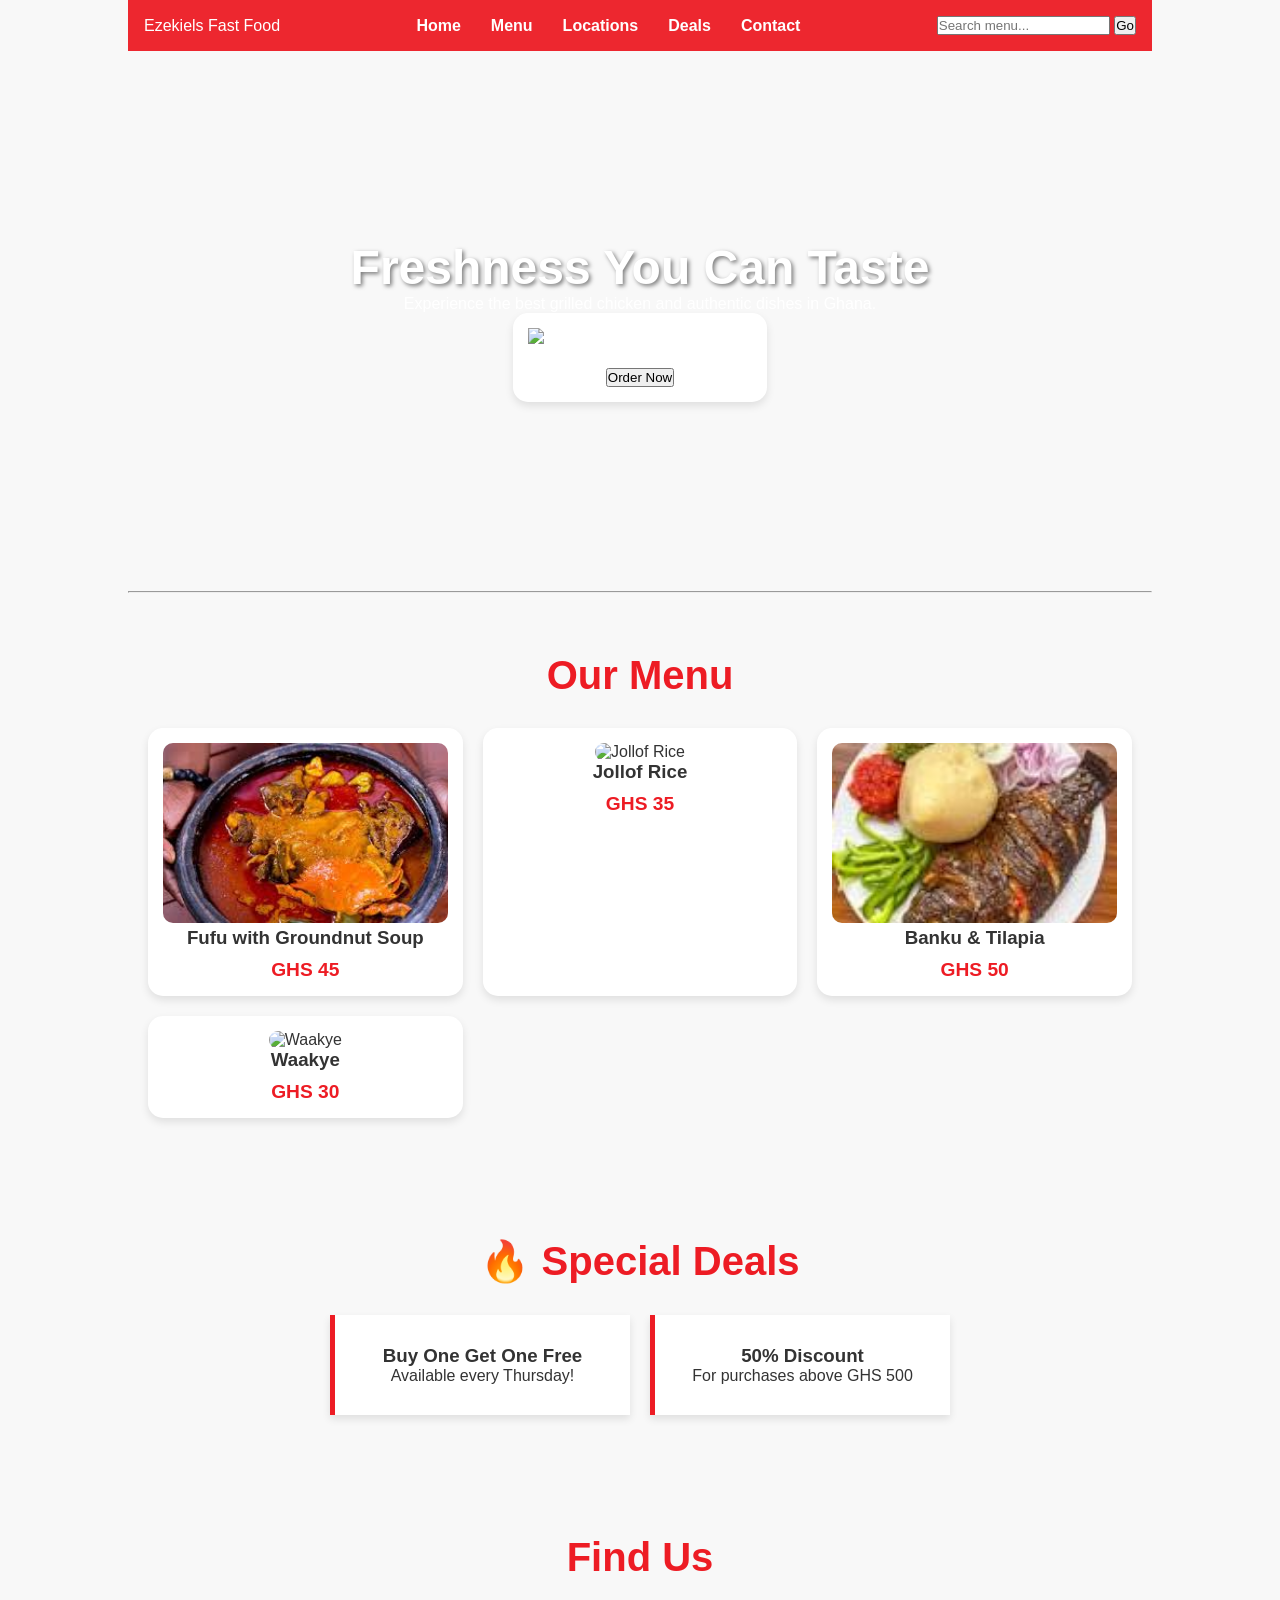
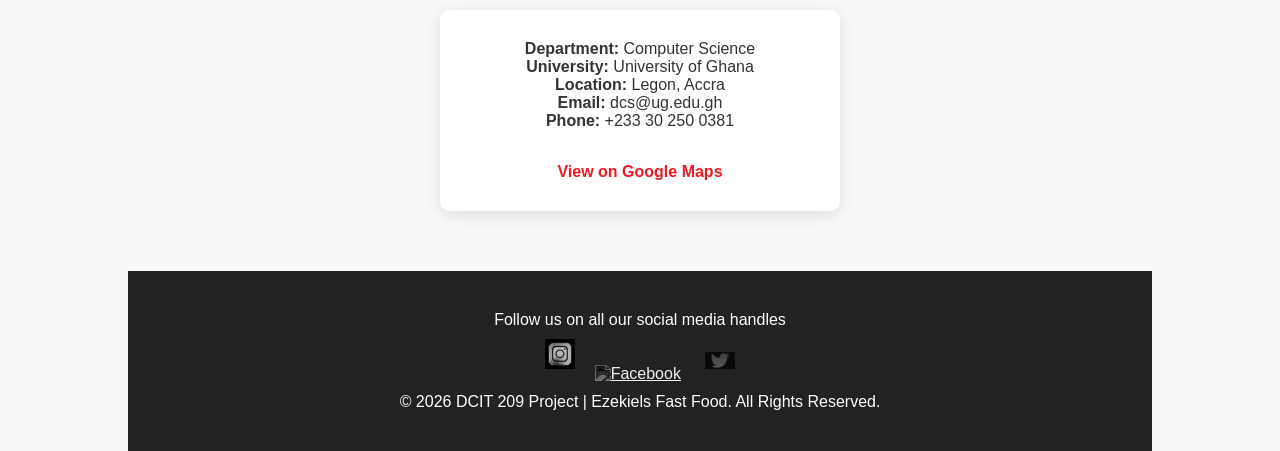
==== index.html @ da1f903e "Update index.html" ====
<!DOCTYPE html>
<html lang="en">
<head>
    <meta charset="UTF-8">
    <meta name="viewport" content="width=device-width, initial-scale=1.0">
    <title>Ezekiels Fast Food | Authentic Ghanaian Cuisine</title>
    <link rel="stylesheet" href="For trials.css">
</head>
<body>

    <div class="video-container">
        <video autoplay muted loop id="bg-video" aria-hidden="true">
            <source src="papaye-tesano-branch-foodie-shortvideo-food-explore-foodblogger-eating-goodvibes-shots-ytshorts.savetube.vip.mp4">
        </video>
    </div>

    <header role="banner">
        <nav id="main-nav">
            <div class="logo">Ezekiels Fast Food</div>
            <ul class="nav-links">
                <li><a href="#Home">Home</a></li>
                <li><a href="Menu.html">Menu</a></li>
                <li><a href="#locations">Locations</a></li>
                <li><a href="Deal.html">Deals</a></li>
                <li><a href="#contact">Contact</a></li>
            </ul>
            <div class="search-box">
                <input type="text" id="pageSearch" placeholder="Search menu...">
                <button onclick="searchText()">Go</button>
            </div>
        </nav>
    </header>

    <main>
        <section id="home" class="hero-content">
            <h1>Freshness You Can Taste</h1>
            <p>Experience the best grilled chicken and authentic dishes in Ghana.</p>
            <div class="featured-boxes">
                <div class="food-card">
                    <img src="C:\Users\BLUEWAVE COMP\Downloads\Jollof with meat.jpg" alt="Fried Chicken and Jollof Rice">
                    <h3>Signature Jollof</h3>
                    <button>Order Now</button>
                </div>
            </div>
        </section>

        <hr>

        <section id="menu">
            <h2 class="section-title">Our Menu</h2>
            <div class="menu-container">
                <div class="menu-item">
                    <img src="food `.jpg">
                    <h3>Fufu with Groundnut Soup</h3>
                    <p class="price">GHS 45</p>
                </div>
                <div class="menu-item">
                    <img src="C:\Users\BLUEWAVE COMP\Downloads\Jollof.jpg" alt="Jollof Rice">
                    <h3>Jollof Rice</h3>
                    <p class="price">GHS 35</p>
                </div>
                <div class="menu-item">
                    <img src="Banku with Tilapia.jpg">
                    <h3>Banku & Tilapia</h3>
                    <p class="price">GHS 50</p>
                </div>
                <div class="menu-item">
                    <img src="C:\Users\BLUEWAVE COMP\Downloads\waakye.jpg" alt="Waakye">
                    <h3>Waakye</h3>
                    <p class="price">GHS 30</p>
                </div>
                </div>
        </section>

        <section id="deals">
            <h2 class="section-title">🔥 Special Deals</h2>
            <div class="deals-flex">
                <div class="deal-box">
                    <h3>Buy One Get One Free</h3>
                    <p>Available every Thursday!</p>
                </div>
                <div class="deal-box">
                    <h3>50% Discount</h3>
                    <p>For purchases above GHS 500</p>
                </div>
            </div>
        </section>

        <section id="contact">
            <h2 class="section-title">Find Us</h2>
            <div class="contact-container">
                <div class="contact-box">
                    <p><strong>Department:</strong> Computer Science</p>
                    <p><strong>University:</strong> University of Ghana</p>
                    <p><strong>Location:</strong> Legon, Accra</p>
                    <p><strong>Email:</strong> dcs@ug.edu.gh</p>
                    <p><strong>Phone:</strong> +233 30 250 0381</p>
                    <br>
                    <a href="https://www.google.com/maps?q=University+of+Ghana+Legon" target="_blank" class="map-link">View on Google Maps</a>
                </div>
            </div>
        </section>
    </main>

    <footer>
        <div class="social-section">
            <p>Follow us on all our social media handles</p>
            <div class="social-icons">
                <a href="https://www.instagram.com"><img src="instagram.jpg"
                <a href="https://www.facebook.com"><img src="assets/facebook.jpg" alt="Facebook"></a>
                <a href="https://x.com"><img src="twitter.jpg" alt="Twitter"></a>
            </div>
        </div>
        <p>&copy; 2026 DCIT 209 Project | Ezekiels Fast Food. All Rights Reserved.</p>
    </footer>

    <script src="script.js"></script>
</body>
</html>
---- For trials.css ----
/* Universal Styles */
* {
    margin: 0;
    padding: 0;
    box-sizing: border-box;
    font-family: 'Segoe UI', Tahoma, Geneva, Verdana, sans-serif;
}

body {
    max-width: 1024px;
    margin: 0 auto;
    background-color: #f8f8f8;
    color: #333;
    overflow-x: hidden;
}

/* Background Video */
#bg-video {
    position: fixed;
    right: 0;
    bottom: 0;
    min-width: 100%;
    min-height: 100%;
    z-index: -1;
    filter: brightness(40%);
}

/* Navigation */
#main-nav {
    display: flex;
    justify-content: space-between;
    align-items: center;
    background-color: rgba(237, 28, 36, 0.95);
    padding: 1rem;
    color: white;
    position: sticky;
    top: 0;
    z-index: 1000;
}

.nav-links {
    display: flex;
    list-style: none;
}

.nav-links li a {
    color: white;
    text-decoration: none;
    padding: 0 15px;
    font-weight: bold;
}

.nav-links li a:hover {
    text-decoration: underline;
}

/* Section Styling */
section {
    padding: 60px 20px;
    text-align: center;
}

.section-title {
    font-size: 2.5rem;
    margin-bottom: 30px;
    color: #ed1c24;
}

/* Hero Content */
.hero-content {
    color: white;
    min-height: 60vh;
    display: flex;
    flex-direction: column;
    justify-content: center;
    align-items: center;
}

.hero-content h1 {
    font-size: 3rem;
    text-shadow: 2px 2px 4px rgba(0,0,0,0.5);
}

/* Food Cards & Menu Grid */
.menu-container {
    display: grid;
    grid-template-columns: repeat(auto-fit, minmax(250px, 1fr));
    gap: 20px;
}

.menu-item, .food-card {
    background: white;
    border-radius: 15px;
    box-shadow: 0 4px 8px rgba(0,0,0,0.1);
    padding: 15px;
    transition: transform 0.3s ease;
}

.menu-item:hover, .food-card:hover {
    transform: translateY(-10px);
}

.menu-item img {
    width: 100%;
    height: 180px;
    object-fit: cover;
    border-radius: 10px;
}

.price {
    color: #ed1c24;
    font-weight: bold;
    font-size: 1.2rem;
    margin-top: 10px;
}

/* Deals */
.deals-flex {
    display: flex;
    justify-content: center;
    gap: 20px;
    flex-wrap: wrap;
}

.deal-box {
    background: #fff;
    padding: 30px;
    border-left: 5px solid #ed1c24;
    box-shadow: 0 4px 8px rgba(0,0,0,0.1);
    width: 300px;
}

/* Contact Box */
.contact-box {
    background: white;
    margin: 0 auto;
    padding: 30px;
    max-width: 400px;
    border-radius: 10px;
    box-shadow: 0 4px 15px rgba(0,0,0,0.1);
}

.map-link {
    display: inline-block;
    margin-top: 15px;
    color: #ed1c24;
    text-decoration: none;
    font-weight: bold;
}

/* Footer */
footer {
    background: #222;
    color: white;
    padding: 40px 20px;
    text-align: center;
}

.social-icons img {
    width: 30px;
    margin: 10px;
    filter: grayscale(100%) invert(100%);
    transition: 0.3s;
}

.social-icons img:hover {
    filter: grayscale(0%) invert(0%);
}

/* Responsive */
@media screen and (max-width: 768px) {
    .nav-links {
        display: none; /* Add a toggle burger menu later for mobile */
    }
    
    #main-nav {
        flex-direction: column;
    }
}
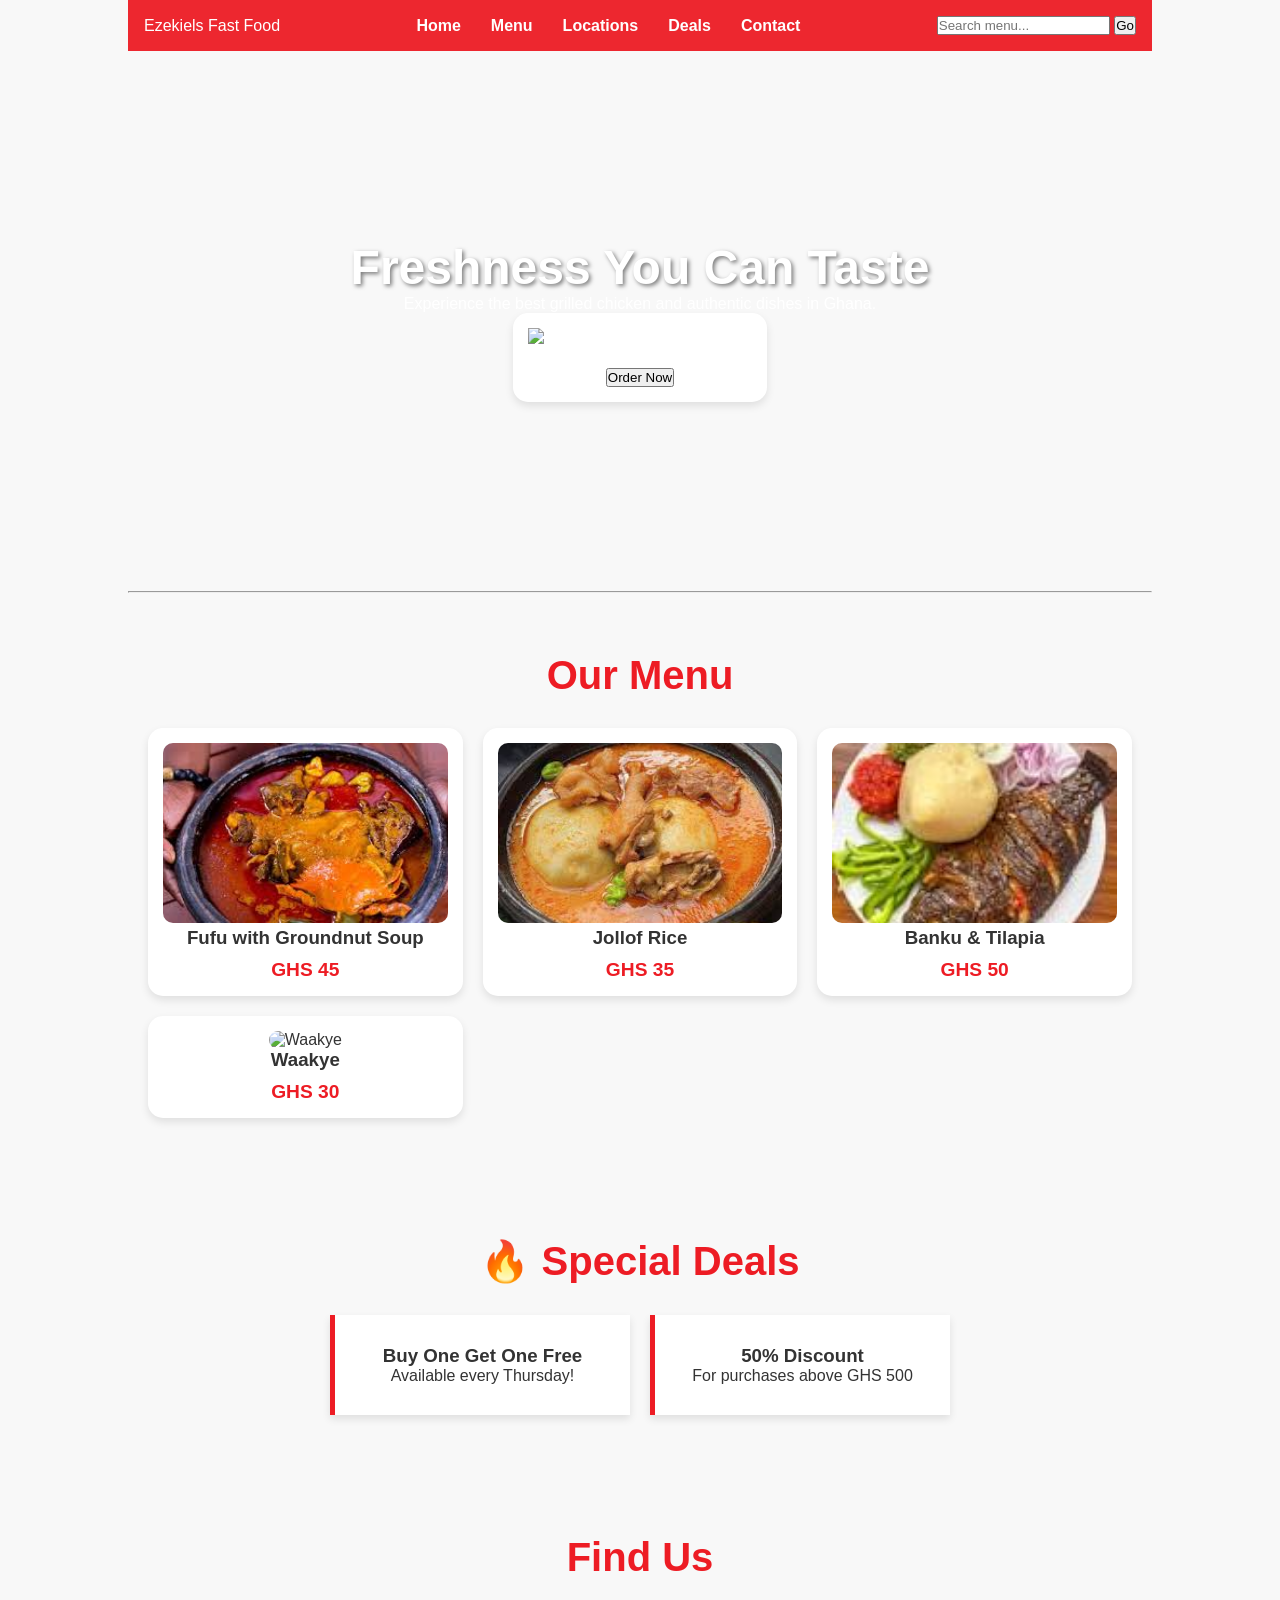
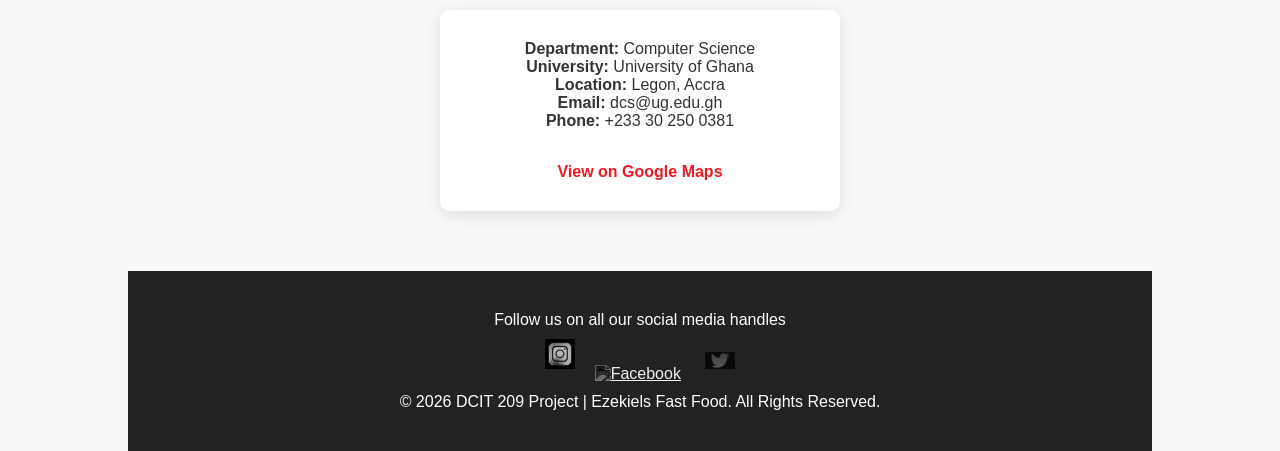
==== commit f85adcd9: "Update index.html" ====
--- a/index.html
+++ b/index.html
@@ -55,7 +55,7 @@
                     <p class="price">GHS 45</p>
                 </div>
                 <div class="menu-item">
-                    <img src="C:\Users\BLUEWAVE COMP\Downloads\Jollof.jpg" alt="Jollof Rice">
+                    <img src="Fufu.jpg">
                     <h3>Jollof Rice</h3>
                     <p class="price">GHS 35</p>
                 </div>
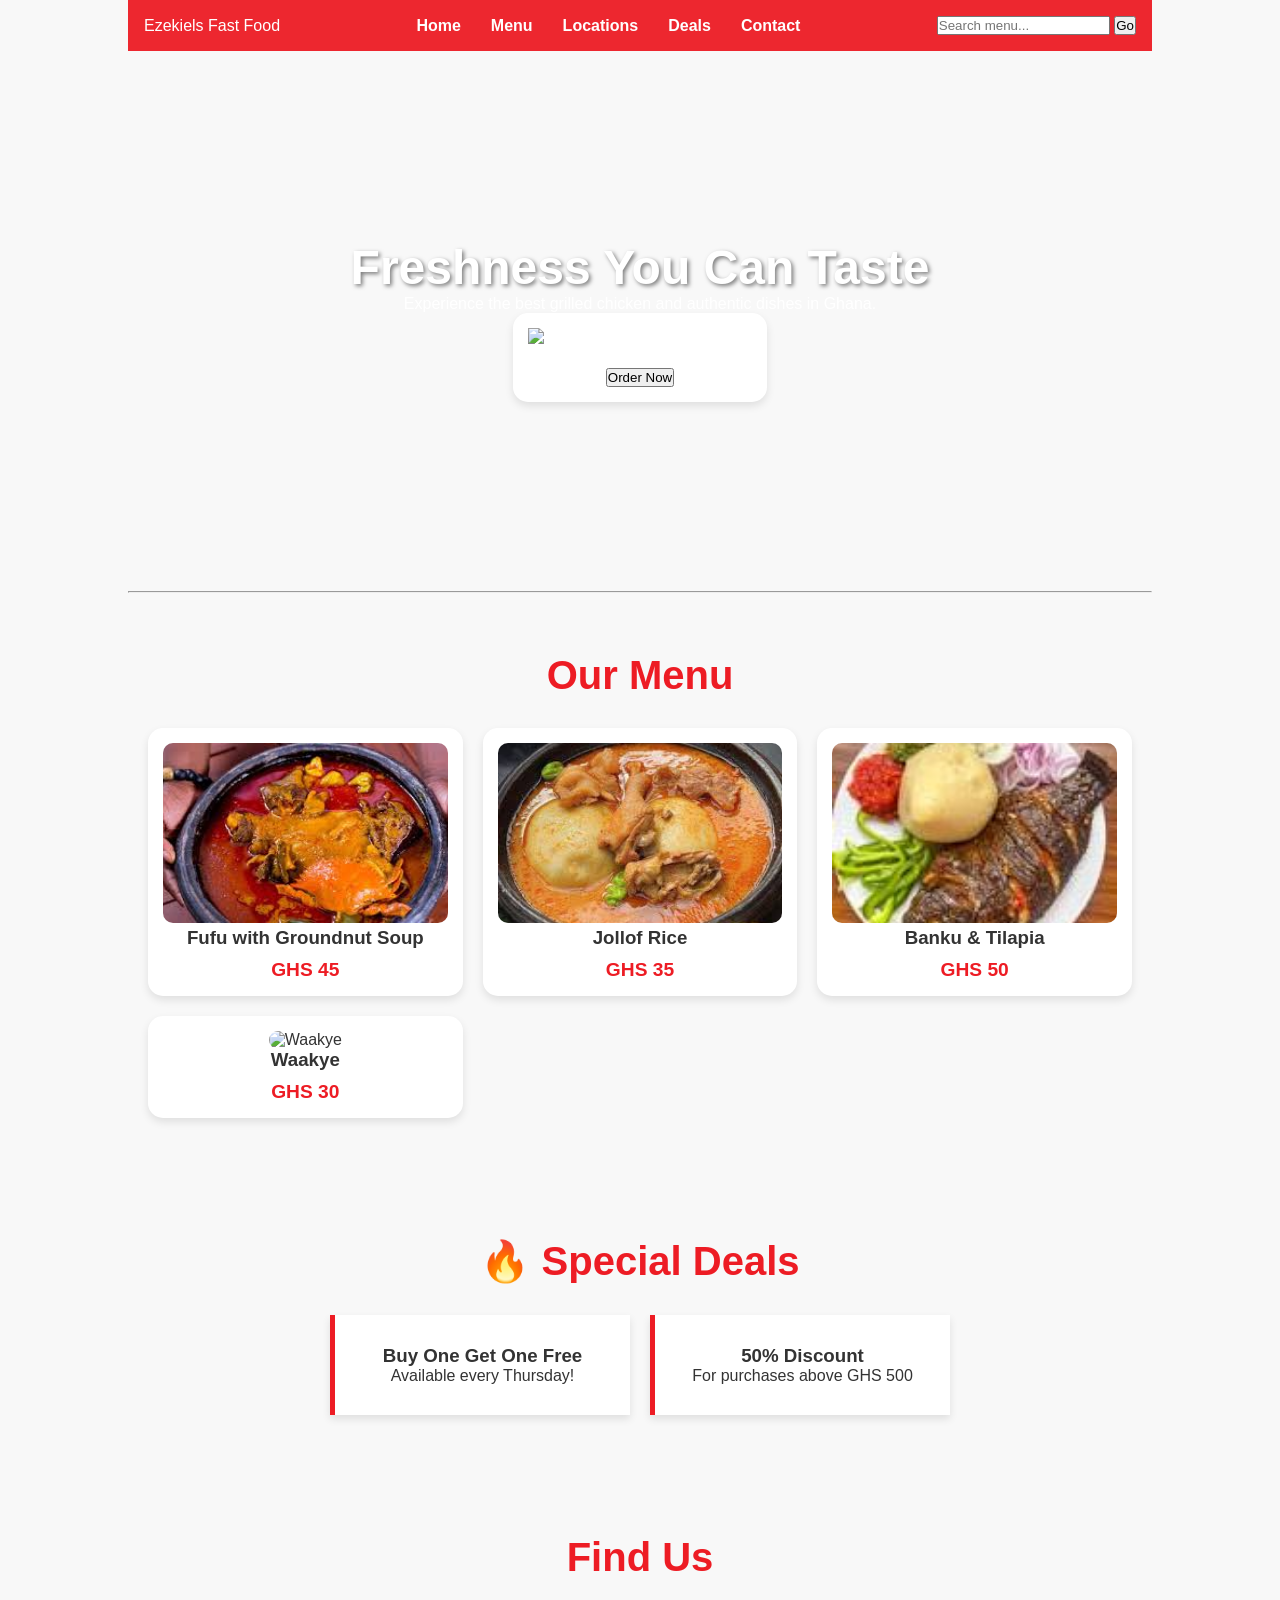
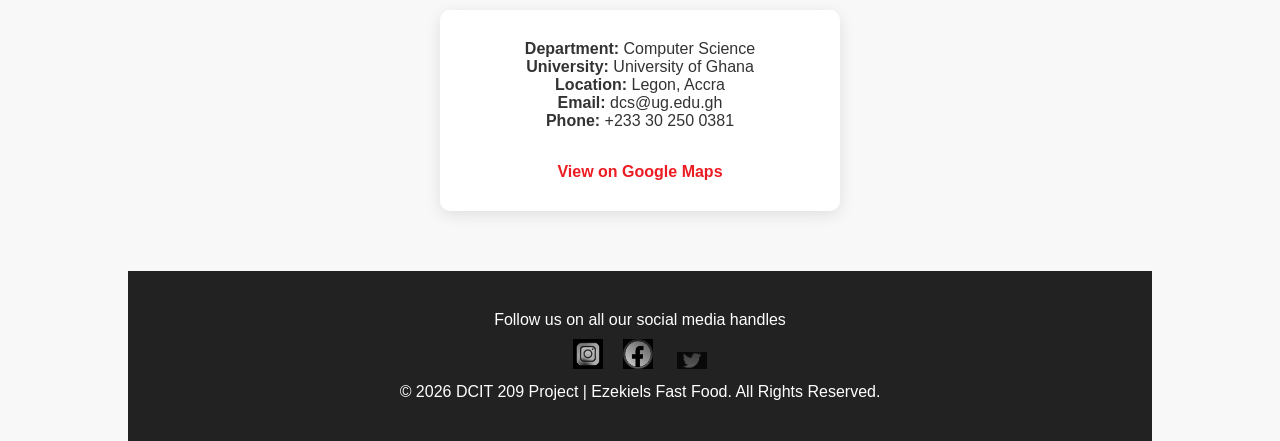
==== commit 208f15d5: "Update index.html" ====
--- a/index.html
+++ b/index.html
@@ -107,7 +107,7 @@
             <p>Follow us on all our social media handles</p>
             <div class="social-icons">
                 <a href="https://www.instagram.com"><img src="instagram.jpg"
-                <a href="https://www.facebook.com"><img src="assets/facebook.jpg" alt="Facebook"></a>
+                <a href="https://www.facebook.com"><img src="facebook.jpg" alt="Facebook"></a>
                 <a href="https://x.com"><img src="twitter.jpg" alt="Twitter"></a>
             </div>
         </div>
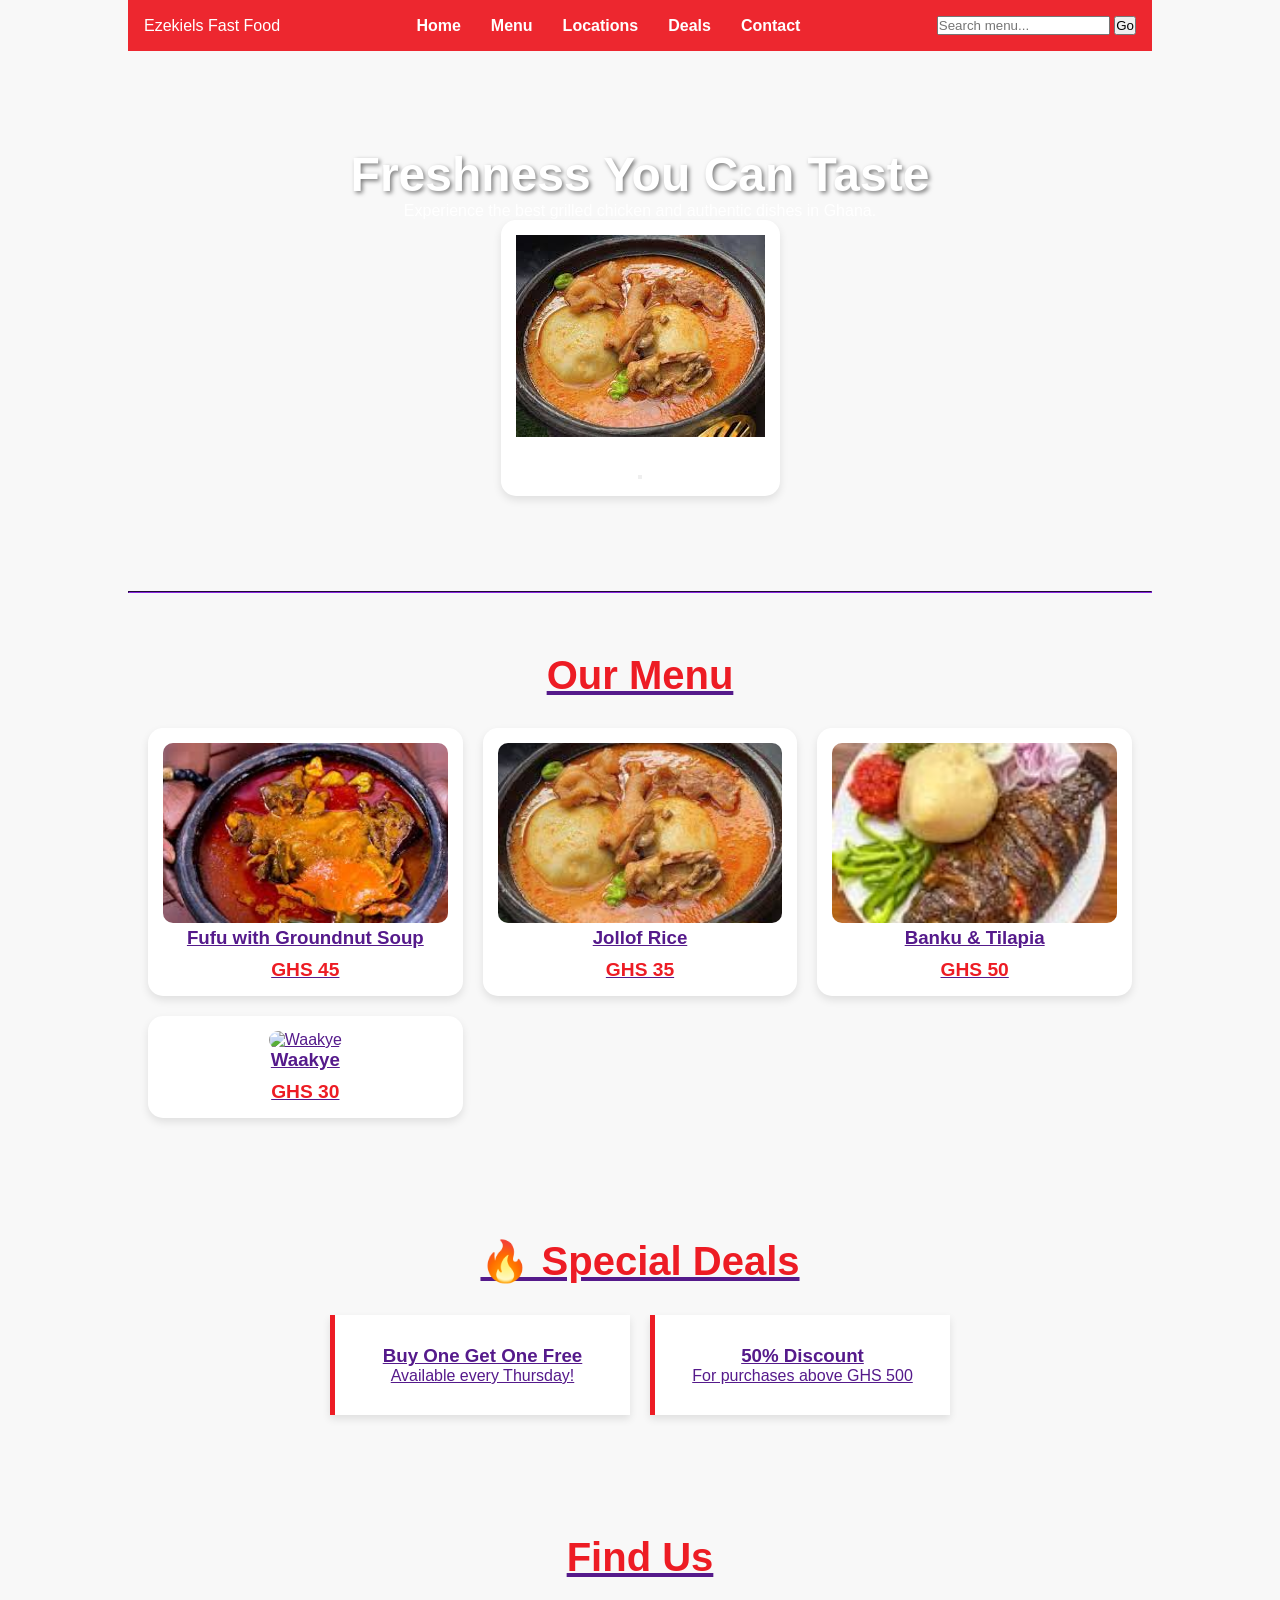
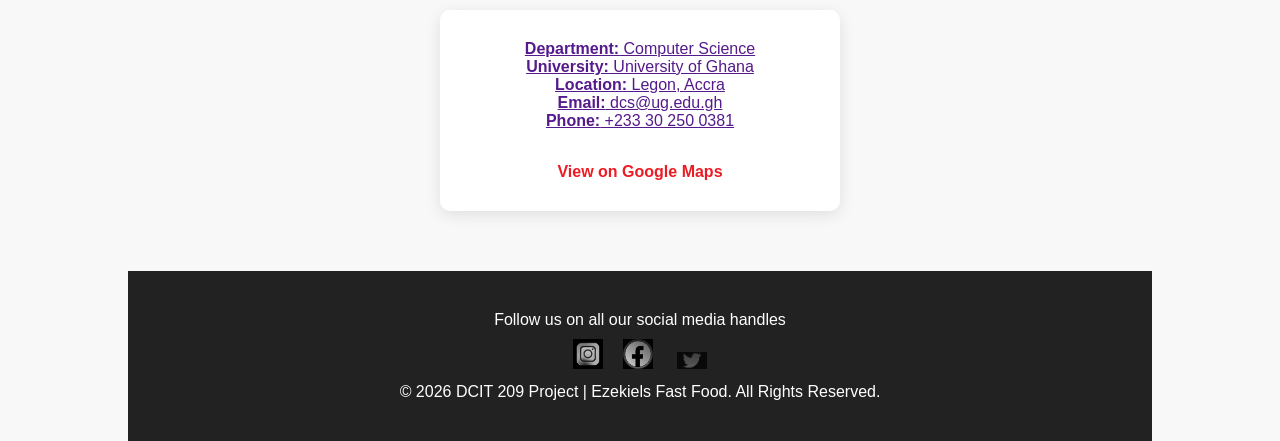
==== commit 973d7d45: "Update index.html" ====
--- a/index.html
+++ b/index.html
@@ -37,9 +37,9 @@
             <p>Experience the best grilled chicken and authentic dishes in Ghana.</p>
             <div class="featured-boxes">
                 <div class="food-card">
-                    <img src="C:\Users\BLUEWAVE COMP\Downloads\Jollof with meat.jpg" alt="Fried Chicken and Jollof Rice">
+                    <img src="Fufu.jpg"Fried Chicken and Jollof Rice">
                     <h3>Signature Jollof</h3>
-                    <button>Order Now</button>
+                    <button><a href =""Order Now </a></button>
                 </div>
             </div>
         </section>
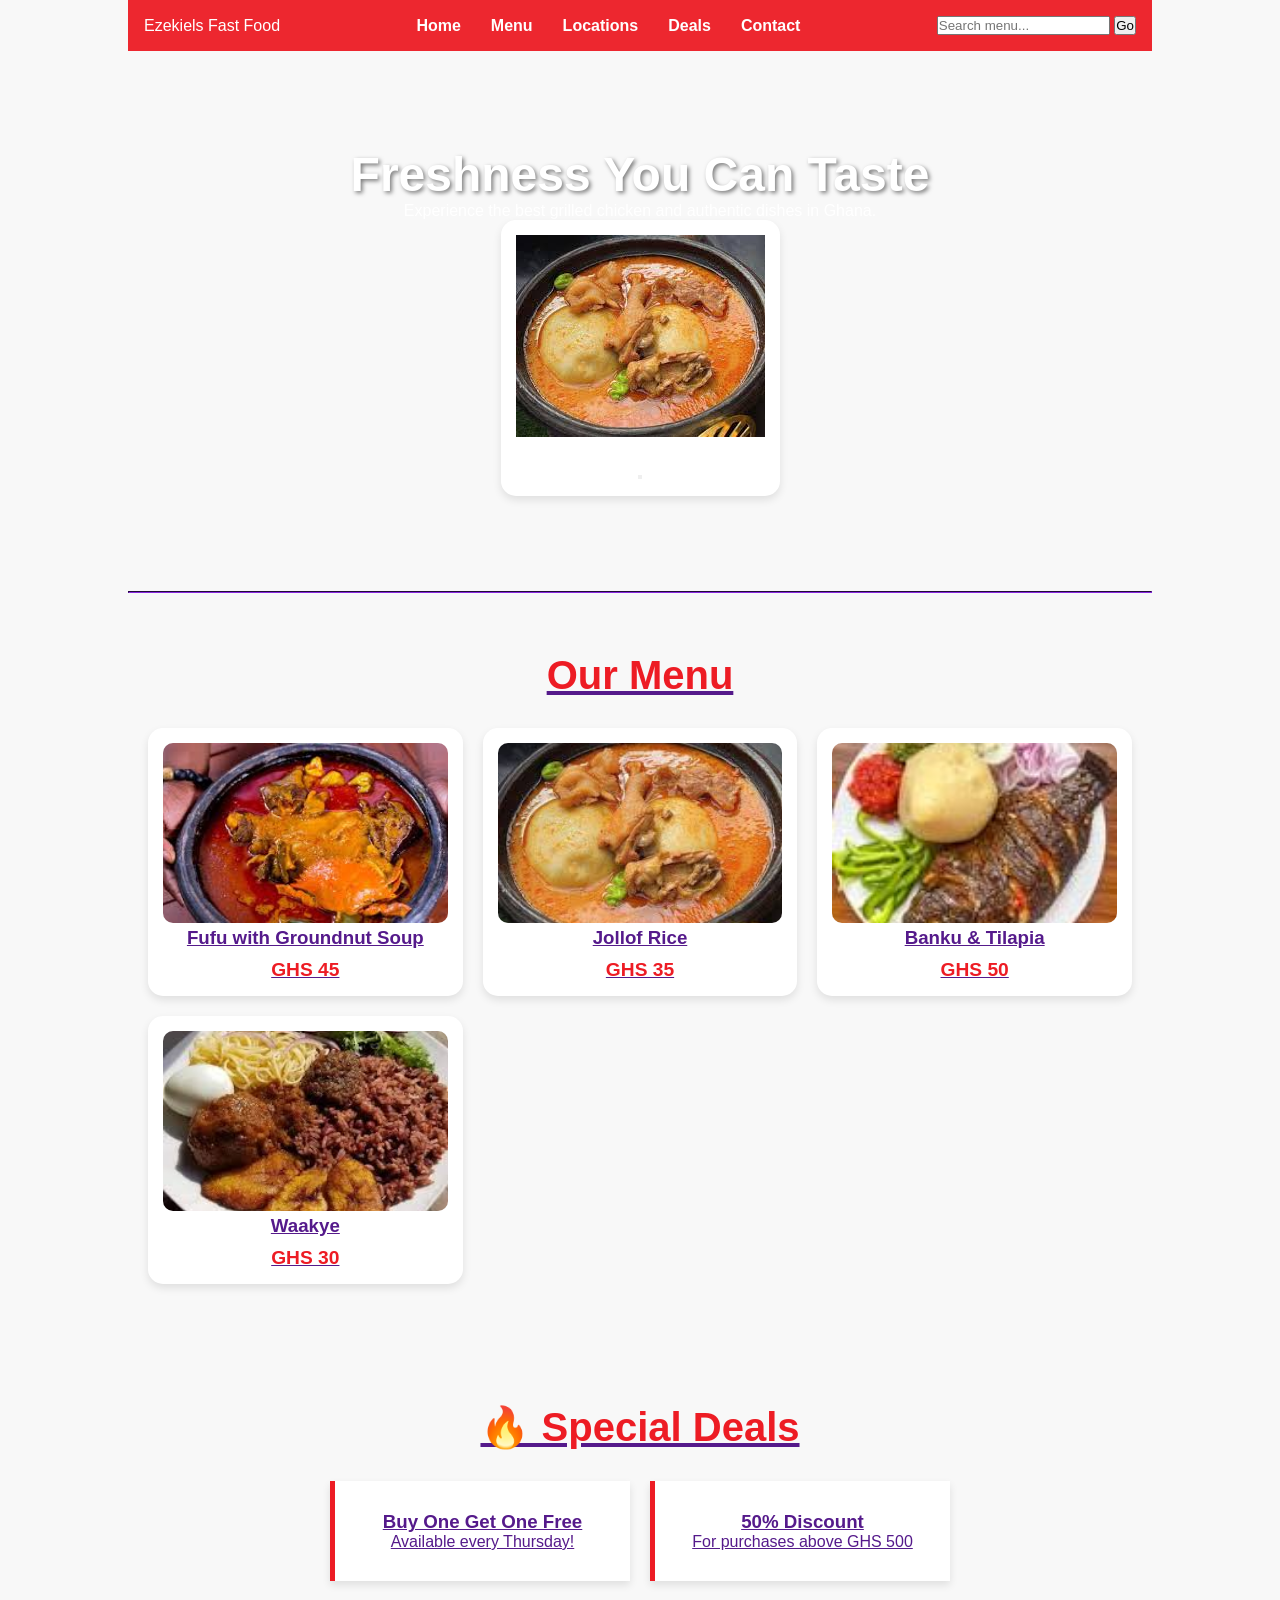
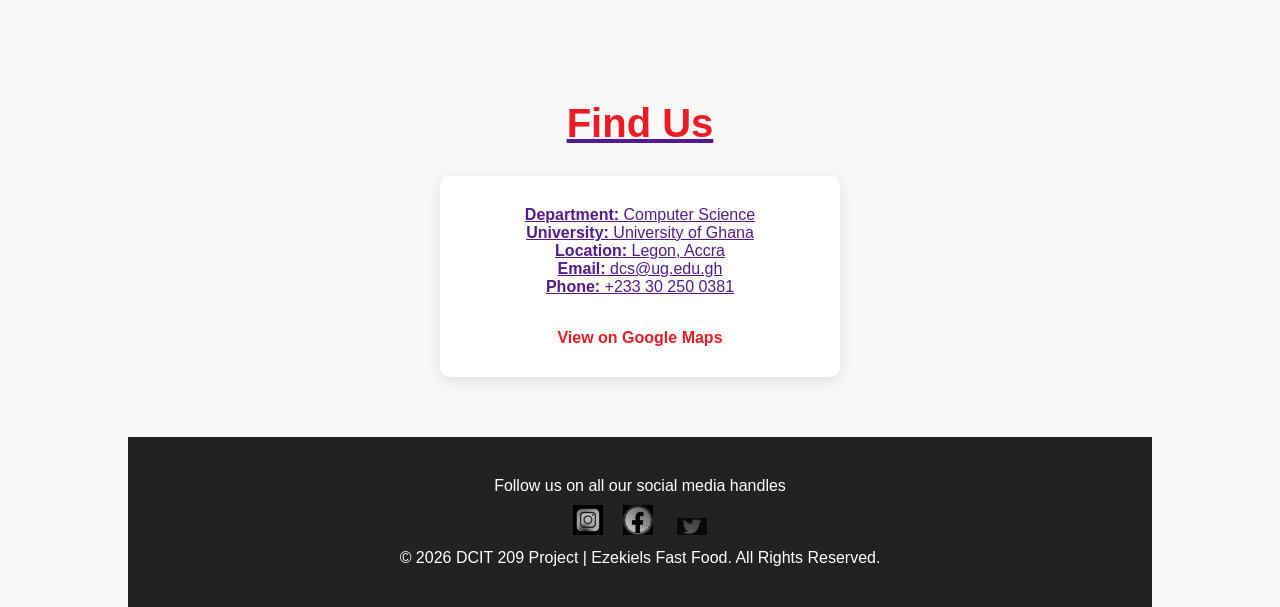
==== commit acb9416c: "Update index.html" ====
--- a/index.html
+++ b/index.html
@@ -18,11 +18,11 @@
         <nav id="main-nav">
             <div class="logo">Ezekiels Fast Food</div>
             <ul class="nav-links">
-                <li><a href="#Home">Home</a></li>
+                <li><a href="index.html">Home</a></li>
                 <li><a href="Menu.html">Menu</a></li>
-                <li><a href="#locations">Locations</a></li>
+                <li><a href="Location.html">Locations</a></li>
                 <li><a href="Deal.html">Deals</a></li>
-                <li><a href="#contact">Contact</a></li>
+                <li><a href="Contact.html">Contact</a></li>
             </ul>
             <div class="search-box">
                 <input type="text" id="pageSearch" placeholder="Search menu...">
@@ -65,7 +65,7 @@
                     <p class="price">GHS 50</p>
                 </div>
                 <div class="menu-item">
-                    <img src="C:\Users\BLUEWAVE COMP\Downloads\waakye.jpg" alt="Waakye">
+                    <img src="waakye.jpg" alt="Waakye">
                     <h3>Waakye</h3>
                     <p class="price">GHS 30</p>
                 </div>
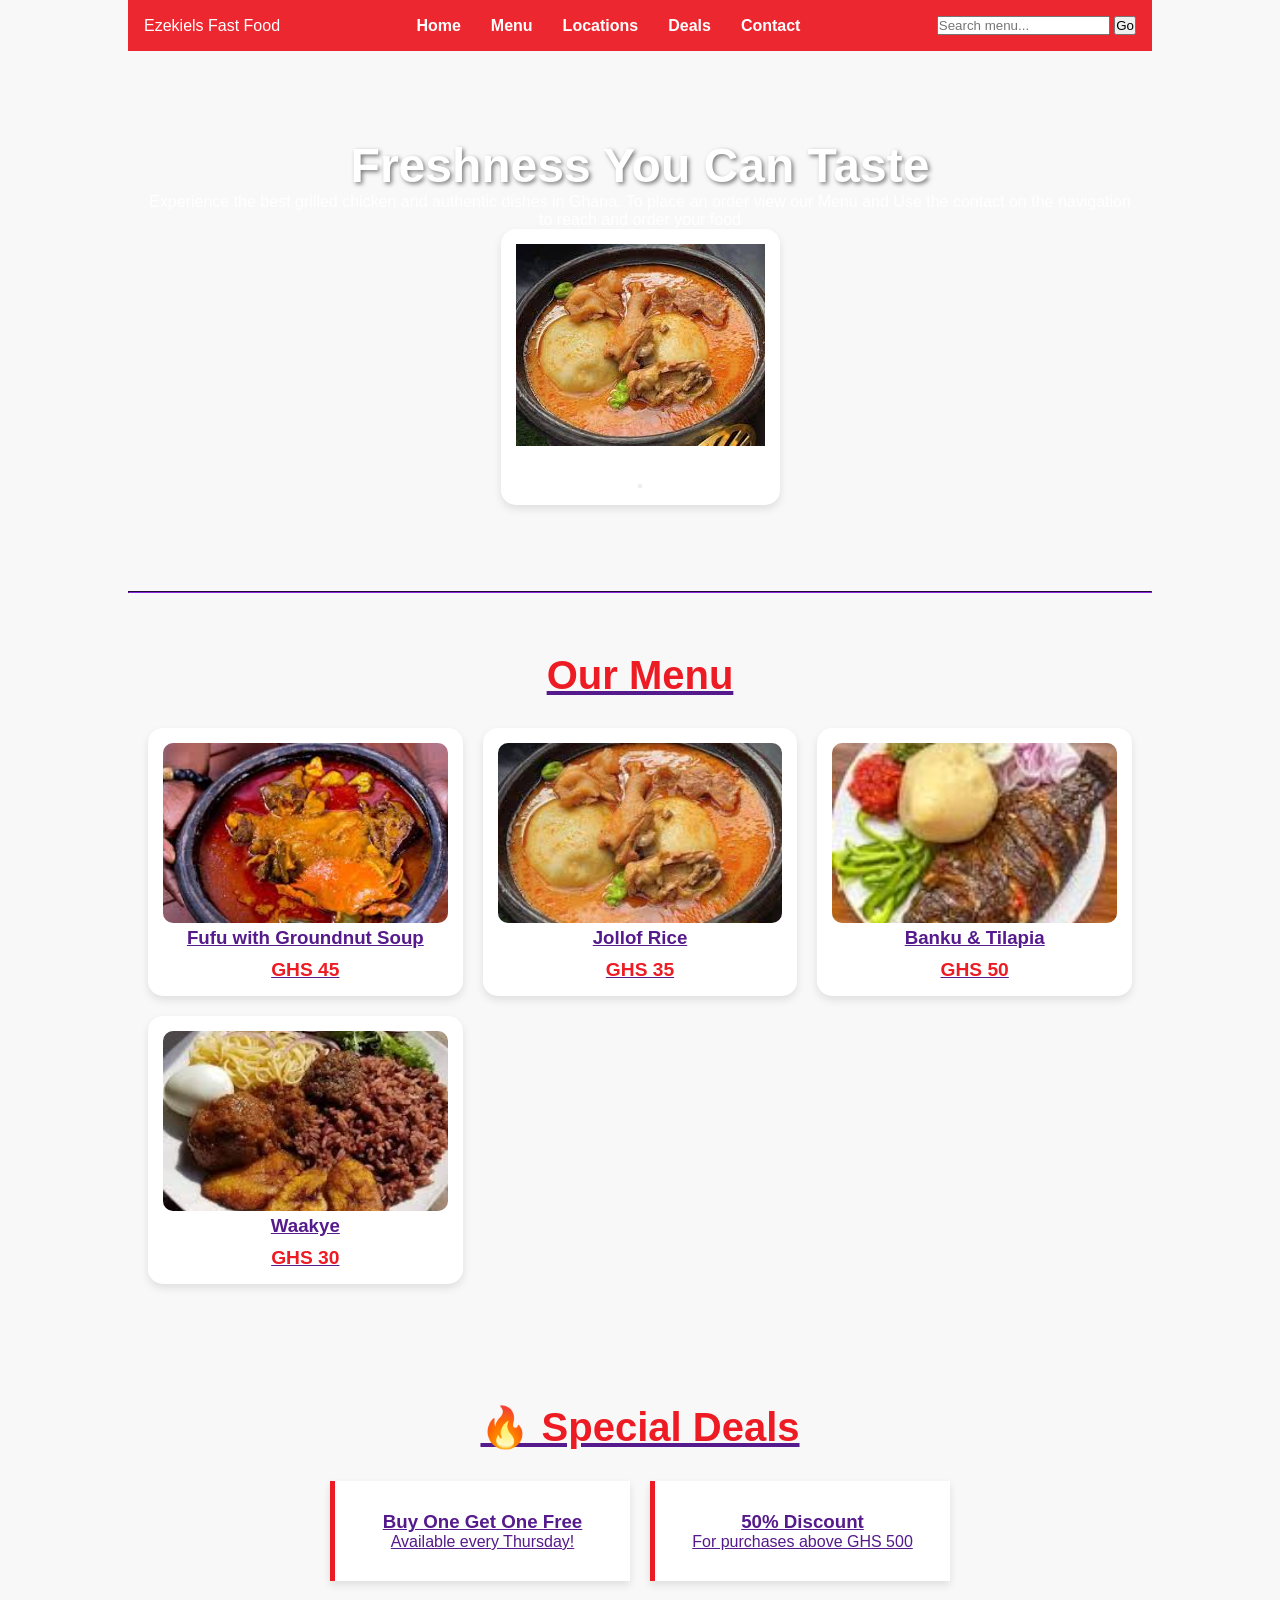
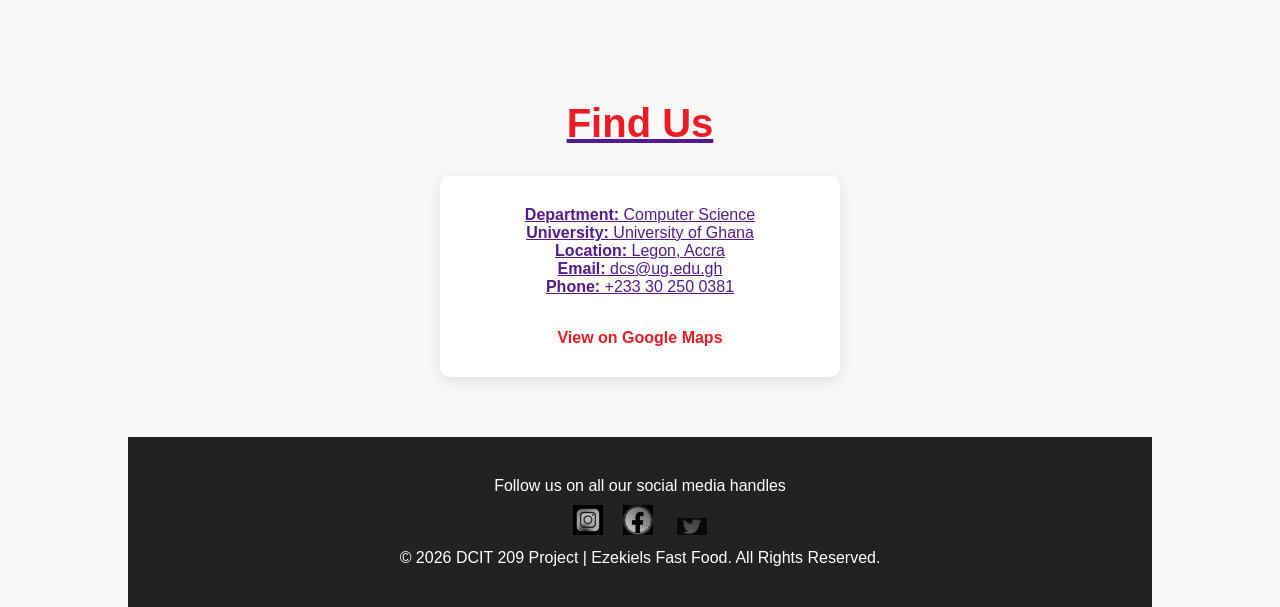
==== commit d1485118: "Update index.html" ====
--- a/index.html
+++ b/index.html
@@ -34,7 +34,8 @@
     <main>
         <section id="home" class="hero-content">
             <h1>Freshness You Can Taste</h1>
-            <p>Experience the best grilled chicken and authentic dishes in Ghana.</p>
+            <p>Experience the best grilled chicken and authentic dishes in Ghana.
+            To place an order view our Menu and Use the contact on the navigation to reach and order your food</p>
             <div class="featured-boxes">
                 <div class="food-card">
                     <img src="Fufu.jpg"Fried Chicken and Jollof Rice">
